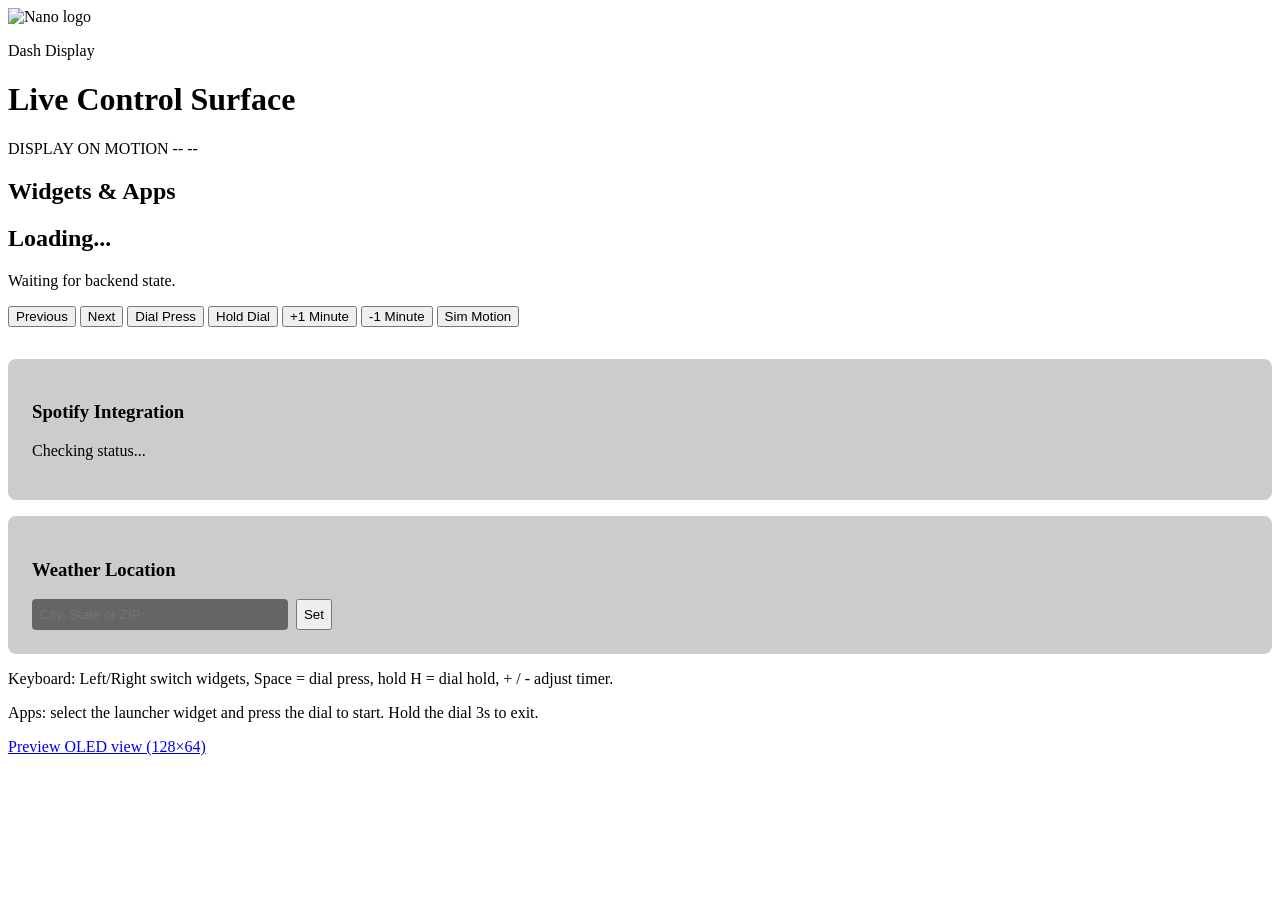
==== web/index.html @ b7e0e618 "1.4.0" ====
<!DOCTYPE html>
<html lang="en">
<head>
  <meta charset="UTF-8" />
  <meta name="viewport" content="width=device-width, initial-scale=1.0" />
  <title>Dash Control Surface</title>
  <link rel="icon" href="/logo.png" type="image/png" />
  <link rel="stylesheet" href="/styles.css" />
</head>
<body>
  <div class="ambient ambient-a"></div>
  <div class="ambient ambient-b"></div>
  <main class="shell">
    <header class="topbar">
      <div class="brand">
        <img src="/logo.png" alt="Nano logo" class="brand-mark" />
        <div class="brand-text">
          <p class="eyebrow">Dash Display</p>
          <h1>Live Control Surface</h1>
        </div>
      </div>
      <div class="status-cluster">
        <span class="badge" id="displayMode">DISPLAY ON</span>
        <span class="badge badge-soft" id="motionState">MOTION --</span>
        <span class="stamp" id="lastUpdate">--</span>
      </div>
    </header>

    <section class="main-grid">
      <nav class="widget-nav">
        <h2>Widgets & Apps</h2>
        <div id="widgetTabs" class="widget-tabs"></div>
      </nav>

      <article class="widget-panel" id="widgetPanel">
        <div class="widget-header">
          <h2 id="widgetName">Loading...</h2>
          <p id="widgetHint">Waiting for backend state.</p>
        </div>
        <div id="widgetBody" class="widget-body"></div>
      </article>
    </section>

    <section class="controls">
      <button data-action="previous">Previous</button>
      <button data-action="next">Next</button>
      <button data-action="press" class="accent">Dial Press</button>
      <button data-action="hold">Hold Dial</button>
      <button data-action="add_minute">+1 Minute</button>
      <button data-action="subtract_minute">-1 Minute</button>
      <button data-action="simulate_motion" class="accent-soft">Sim Motion</button>
    </section>
    <section class="spotify-settings" id="spotifySettings" style="margin-top: 2rem; padding: 1.5rem; background: rgba(0,0,0,0.2); border-radius: 8px;">
      <h3>Spotify Integration</h3>
      <p id="spotifyStatus" style="color: var(--text-muted);">Checking status...</p>
      <form id="spotifyForm" style="display: none; flex-direction: column; gap: 0.75rem; margin-top: 1rem; max-width: 300px;">
        <input type="text" id="spotifyClientId" placeholder="Client ID" style="padding: 0.5rem; border-radius: 4px; border: 1px solid var(--border-color); background: rgba(0,0,0,0.5); color: #fff;" required />
        <input type="password" id="spotifyClientSecret" placeholder="Client Secret" style="padding: 0.5rem; border-radius: 4px; border: 1px solid var(--border-color); background: rgba(0,0,0,0.5); color: #fff;" required />
        <input type="text" id="spotifyRedirectUri" placeholder="Redirect URI (optional)" style="padding: 0.5rem; border-radius: 4px; border: 1px solid var(--border-color); background: rgba(0,0,0,0.5); color: #fff;" />
        <p style="font-size: 0.8rem; color: var(--text-muted); margin: 0;">If blank, defaults to local IP. Set this to match Spotify Dashboard exactly if you use a custom domain or localhost.</p>
        <button type="submit" class="accent">Connect Spotify</button>
      </form>
    </section>

    <section class="weather-settings" style="margin-top: 1rem; padding: 1.5rem; background: rgba(0,0,0,0.2); border-radius: 8px;">
      <h3>Weather Location</h3>
      <form id="globalWeatherForm" style="display: flex; gap: 0.5rem; margin-top: 1rem; max-width: 300px;">
        <input type="text" id="globalWeatherLocation" placeholder="City, State or ZIP" style="flex: 1; padding: 0.5rem; border-radius: 4px; border: 1px solid var(--border-color); background: rgba(0,0,0,0.5); color: #fff;" />
        <button type="submit" class="accent">Set</button>
      </form>
    </section>

    <p class="keyboard-hint">
      Keyboard: Left/Right switch widgets, Space = dial press, hold H = dial hold, + / - adjust timer.
    </p>
    <p class="keyboard-hint">
      Apps: select the launcher widget and press the dial to start. Hold the dial 3s to exit.
    </p>
    <p class="keyboard-hint">
      <a href="/oled" target="_blank" rel="noopener">Preview OLED view (128×64)</a>
    </p>
  </main>

  <script src="/app.js"></script>
</body>
</html>
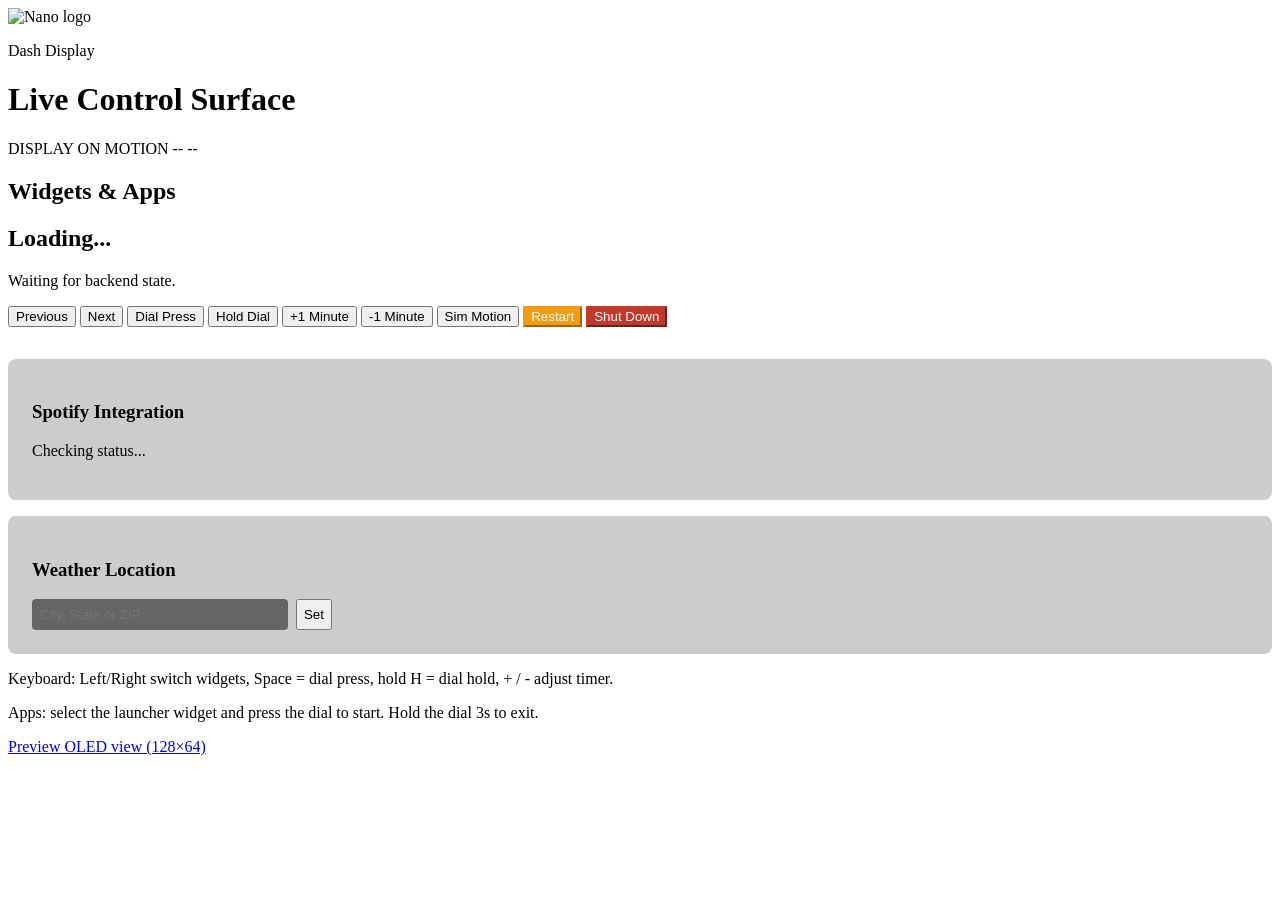
==== commit bd1ac4b4: "1.4.4" ====
--- a/web/index.html
+++ b/web/index.html
@@ -49,6 +49,8 @@
       <button data-action="add_minute">+1 Minute</button>
       <button data-action="subtract_minute">-1 Minute</button>
       <button data-action="simulate_motion" class="accent-soft">Sim Motion</button>
+      <button data-action="restart" class="accent-soft" style="background-color: #f39c12; color: #fff; border-color: #f39c12;">Restart</button>
+      <button data-action="shutdown" class="accent-soft" style="background-color: #c0392b; color: #fff; border-color: #c0392b;">Shut Down</button>
     </section>
     <section class="spotify-settings" id="spotifySettings" style="margin-top: 2rem; padding: 1.5rem; background: rgba(0,0,0,0.2); border-radius: 8px;">
       <h3>Spotify Integration</h3>
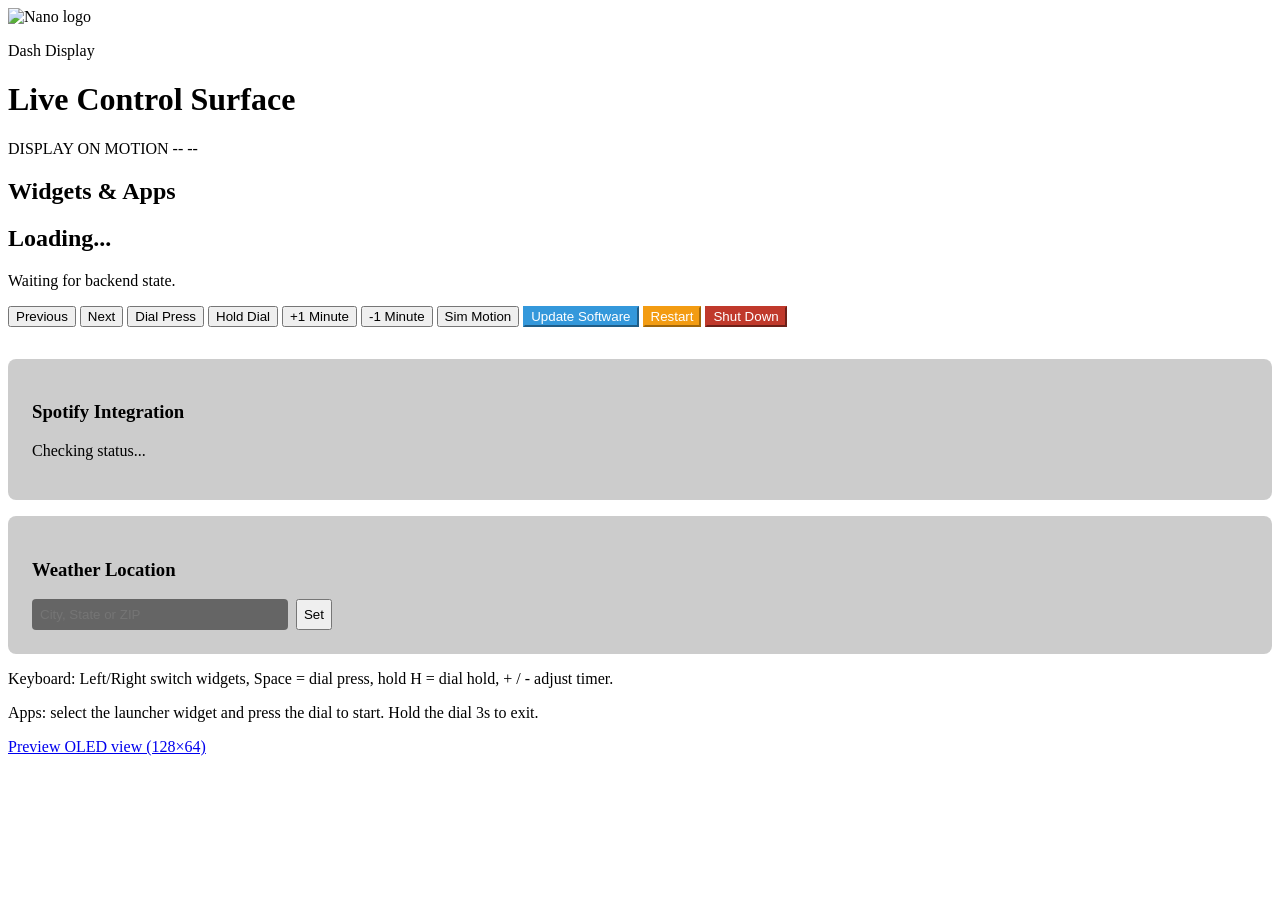
==== commit aabedf09: "." ====
--- a/web/index.html
+++ b/web/index.html
@@ -49,6 +49,7 @@
       <button data-action="add_minute">+1 Minute</button>
       <button data-action="subtract_minute">-1 Minute</button>
       <button data-action="simulate_motion" class="accent-soft">Sim Motion</button>
+      <button data-action="update_software" class="accent-soft" style="background-color: #3498db; color: #fff; border-color: #3498db;">Update Software</button>
       <button data-action="restart" class="accent-soft" style="background-color: #f39c12; color: #fff; border-color: #f39c12;">Restart</button>
       <button data-action="shutdown" class="accent-soft" style="background-color: #c0392b; color: #fff; border-color: #c0392b;">Shut Down</button>
     </section>
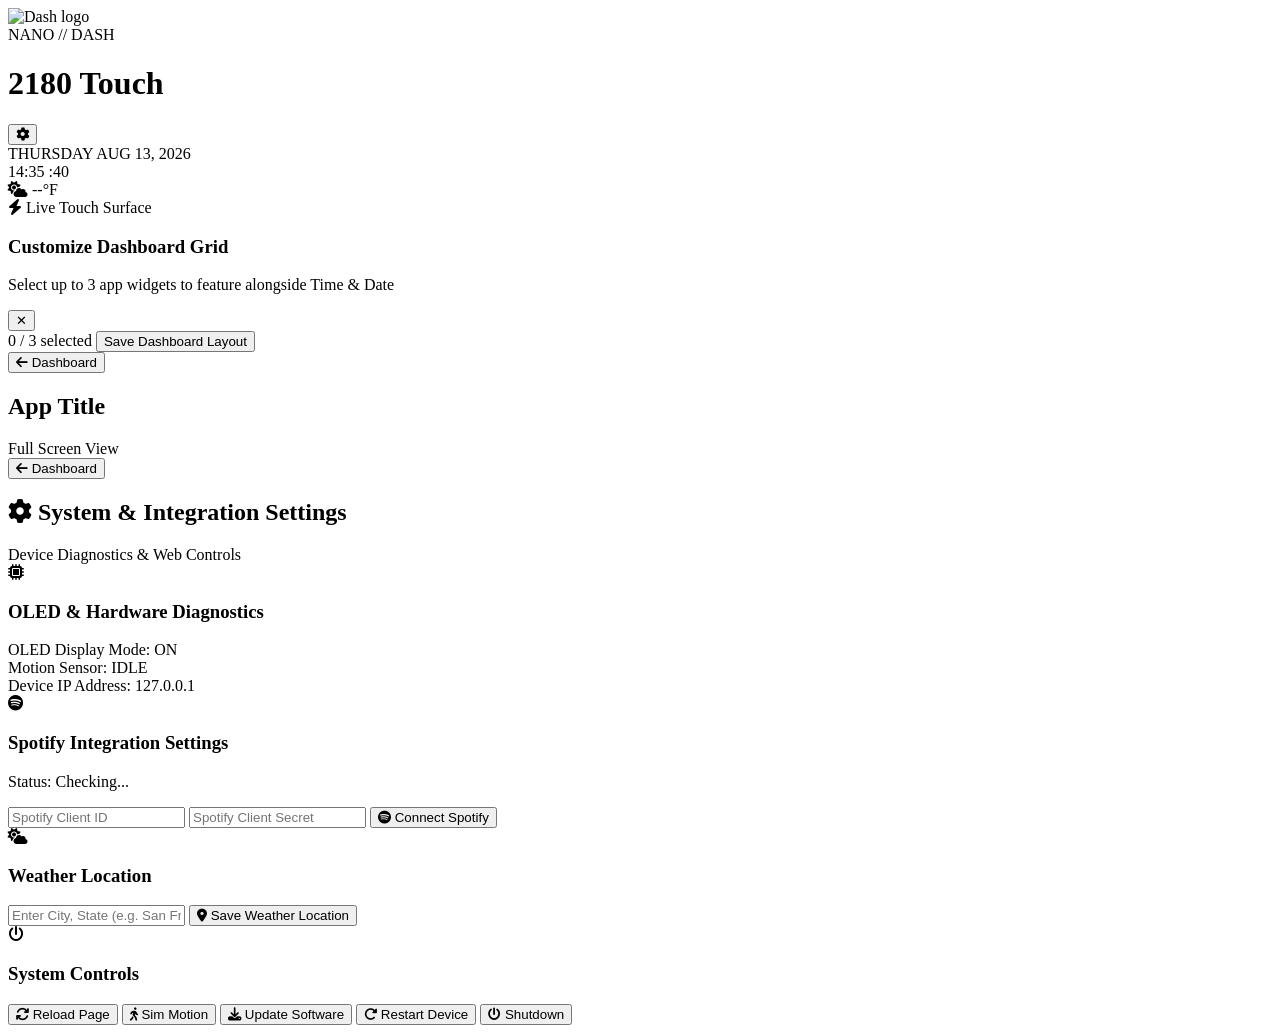
==== commit 2516c98d: "1.7.2" ====
--- a/web/index.html
+++ b/web/index.html
@@ -2,88 +2,192 @@
 <html lang="en">
 <head>
   <meta charset="UTF-8" />
-  <meta name="viewport" content="width=device-width, initial-scale=1.0" />
-  <title>Dash Control Surface</title>
+  <meta name="viewport" content="width=device-width, initial-scale=1.0, maximum-scale=1.0, user-scalable=no" />
+  <title>Dash 2180 — Touch Dashboard</title>
   <link rel="icon" href="/logo.png" type="image/png" />
-  <link rel="stylesheet" href="/styles.css" />
+  <link rel="preconnect" href="https://fonts.googleapis.com">
+  <link rel="preconnect" href="https://fonts.gstatic.com" crossorigin>
+  <link href="https://fonts.googleapis.com/css2?family=Google+Sans+Flex:opsz,wght@6..144,1..1000&family=Outfit:wght@400;500;600;700;800&family=JetBrains+Mono:wght@400;700&display=swap" rel="stylesheet">
+  <!-- Font Awesome 6.5.1 Vector Icons -->
+  <link rel="stylesheet" href="https://cdnjs.cloudflare.com/ajax/libs/font-awesome/6.5.1/css/all.min.css" />
+  <link rel="stylesheet" href="/wide.css?v=1.7.0" />
 </head>
 <body>
-  <div class="ambient ambient-a"></div>
-  <div class="ambient ambient-b"></div>
-  <main class="shell">
-    <header class="topbar">
+  <div id="appContainer" class="app-container">
+    <!-- Top Bar -->
+    <header class="top-bar">
       <div class="brand">
-        <img src="/logo.png" alt="Nano logo" class="brand-mark" />
-        <div class="brand-text">
-          <p class="eyebrow">Dash Display</p>
-          <h1>Live Control Surface</h1>
+        <img src="/logo.png" alt="Dash logo" class="brand-logo" />
+        <div class="brand-info">
+          <span class="brand-eyebrow">NANO // DASH</span>
+          <h1 class="brand-title">2180 Touch</h1>
         </div>
       </div>
-      <div class="status-cluster">
-        <span class="badge" id="displayMode">DISPLAY ON</span>
-        <span class="badge badge-soft" id="motionState">MOTION --</span>
-        <span class="stamp" id="lastUpdate">--</span>
+
+      <div class="top-actions">
+        <button class="icon-touch-btn" id="btnOpenSettings" title="System Settings">
+          <i class="fa-solid fa-gear"></i>
+        </button>
       </div>
     </header>
 
-    <section class="main-grid">
-      <nav class="widget-nav">
-        <h2>Widgets & Apps</h2>
-        <div id="widgetTabs" class="widget-tabs"></div>
-      </nav>
+    <!-- Main Dashboard View -->
+    <main id="dashboardView" class="dashboard-view">
+      <div id="dashboardGrid" class="dashboard-grid slots-2">
+        <!-- Persistent Time & Date Hero Card -->
+        <article class="widget-card time-hero-card" id="cardTime" data-app-id="time">
+          <div class="card-glow"></div>
+          <div class="time-hero-content">
+            <div class="time-header-line">
+              <span class="time-day" id="heroDay">THURSDAY</span>
+              <span class="time-date" id="heroDate">AUG 13, 2026</span>
+            </div>
+            <div class="time-main-display">
+              <span class="time-digits" id="heroTime">14:35</span>
+              <span class="time-seconds" id="heroSeconds">:40</span>
+            </div>
+            <div class="time-footer-meta" id="heroMeta">
+              <div class="meta-pill" id="heroWeatherPill">
+                <i class="fa-solid fa-cloud-sun pill-icon"></i>
+                <span class="pill-text" id="heroWeatherText">--°F</span>
+              </div>
+              <div class="meta-pill">
+                <i class="fa-solid fa-bolt pill-icon"></i>
+                <span class="pill-text">Live Touch Surface</span>
+              </div>
+            </div>
+          </div>
+        </article>
 
-      <article class="widget-panel" id="widgetPanel">
-        <div class="widget-header">
-          <h2 id="widgetName">Loading...</h2>
-          <p id="widgetHint">Waiting for backend state.</p>
+        <!-- Dynamic User App Slots Container -->
+        <div id="slotsContainer" class="slots-container">
+          <!-- Slots rendered dynamically via JS -->
         </div>
-        <div id="widgetBody" class="widget-body"></div>
-      </article>
+      </div>
+    </main>
+
+    <!-- Widget Selector Modal -->
+    <div id="widgetModal" class="modal-backdrop hidden">
+      <div class="modal-card">
+        <div class="modal-header">
+          <div>
+            <h3>Customize Dashboard Grid</h3>
+            <p>Select up to 3 app widgets to feature alongside Time & Date</p>
+          </div>
+          <button class="modal-close-btn" id="btnCloseModal">✕</button>
+        </div>
+        <div class="modal-body">
+          <div class="widget-picker-grid" id="pickerGrid">
+            <!-- App Choices rendered via JS -->
+          </div>
+        </div>
+        <div class="modal-footer">
+          <span class="slot-count-indicator" id="slotCountIndicator">0 / 3 selected</span>
+          <button class="touch-btn btn-primary" id="btnSaveConfig">Save Dashboard Layout</button>
+        </div>
+      </div>
+    </div>
+  </div>
+
+  <!-- Full Screen App Overlay View -->
+  <div id="appOverlayView" class="app-overlay-view hidden">
+    <header class="overlay-header">
+      <button class="touch-btn btn-back" id="btnBackToDash">
+        <i class="fa-solid fa-arrow-left"></i>
+        <span>Dashboard</span>
+      </button>
+      <div class="overlay-title-group">
+        <h2 id="overlayAppTitle">App Title</h2>
+        <span class="overlay-subtitle" id="overlayAppSubtitle">Full Screen View</span>
+      </div>
+      <div class="overlay-header-spacer"></div>
+    </header>
+
+    <section id="appOverlayContent" class="overlay-content">
+      <!-- Rendered Full Screen App UI -->
     </section>
+  </div>
 
-    <section class="controls">
-      <button data-action="previous">Previous</button>
-      <button data-action="next">Next</button>
-      <button data-action="press" class="accent">Dial Press</button>
-      <button data-action="hold">Hold Dial</button>
-      <button data-action="add_minute">+1 Minute</button>
-      <button data-action="subtract_minute">-1 Minute</button>
-      <button data-action="simulate_motion" class="accent-soft">Sim Motion</button>
-      <button data-action="update_software" class="accent-soft" style="background-color: #3498db; color: #fff; border-color: #3498db;">Update Software</button>
-      <button data-action="restart" class="accent-soft" style="background-color: #f39c12; color: #fff; border-color: #f39c12;">Restart</button>
-      <button data-action="shutdown" class="accent-soft" style="background-color: #c0392b; color: #fff; border-color: #c0392b;">Shut Down</button>
+  <!-- Dedicated Touch Settings Overlay View -->
+  <div id="settingsOverlayView" class="app-overlay-view settings-overlay hidden">
+    <header class="overlay-header">
+      <button class="touch-btn btn-back" id="btnCloseSettings">
+        <i class="fa-solid fa-arrow-left"></i>
+        <span>Dashboard</span>
+      </button>
+      <div class="overlay-title-group">
+        <h2><i class="fa-solid fa-gear"></i> System & Integration Settings</h2>
+        <span class="overlay-subtitle">Device Diagnostics & Web Controls</span>
+      </div>
+      <div class="overlay-header-spacer"></div>
+    </header>
+
+    <section class="settings-page-grid">
+      <!-- Section 1: OLED & System Status -->
+      <div class="settings-card">
+        <div class="settings-card-header">
+          <i class="fa-solid fa-microchip"></i>
+          <h3>OLED & Hardware Diagnostics</h3>
+        </div>
+        <div class="settings-metrics-list">
+          <div class="metric-row">
+            <span class="metric-label">OLED Display Mode:</span>
+            <span class="metric-value badge" id="cfgDisplayState">ON</span>
+          </div>
+          <div class="metric-row">
+            <span class="metric-label">Motion Sensor:</span>
+            <span class="metric-value badge" id="cfgMotionState">IDLE</span>
+          </div>
+          <div class="metric-row">
+            <span class="metric-label">Device IP Address:</span>
+            <span class="metric-value badge ip-badge" id="cfgIpAddress">127.0.0.1</span>
+          </div>
+        </div>
+      </div>
+
+      <!-- Section 2: Spotify Credentials & Status -->
+      <div class="settings-card">
+        <div class="settings-card-header">
+          <i class="fa-brands fa-spotify"></i>
+          <h3>Spotify Integration Settings</h3>
+        </div>
+        <p class="settings-status-text" id="cfgSpotifyStatus">Status: Checking...</p>
+        <form id="cfgSpotifyForm" class="settings-form-col">
+          <input type="text" id="cfgClientId" placeholder="Spotify Client ID" class="settings-input" />
+          <input type="password" id="cfgClientSecret" placeholder="Spotify Client Secret" class="settings-input" />
+          <button type="submit" class="touch-btn btn-primary"><i class="fa-brands fa-spotify"></i> Connect Spotify</button>
+        </form>
+      </div>
+
+      <!-- Section 3: Weather Location Config -->
+      <div class="settings-card">
+        <div class="settings-card-header">
+          <i class="fa-solid fa-cloud-sun"></i>
+          <h3>Weather Location</h3>
+        </div>
+        <form id="cfgWeatherForm" class="settings-form-col">
+          <input type="text" id="cfgWeatherLocation" placeholder="Enter City, State (e.g. San Francisco, CA)" class="settings-input" />
+          <button type="submit" class="touch-btn btn-primary"><i class="fa-solid fa-location-dot"></i> Save Weather Location</button>
+        </form>
+      </div>
+
+      <!-- Section 4: System Actions -->
+      <div class="settings-card">
+        <div class="settings-card-header">
+          <i class="fa-solid fa-power-off"></i>
+          <h3>System Controls</h3>
+        </div>
+        <div class="settings-actions-grid">
+          <button class="touch-btn" id="btnReloadWebInterface"><i class="fa-solid fa-arrows-rotate"></i> Reload Page</button>
+          <button class="touch-btn" id="btnSimulateMotion"><i class="fa-solid fa-person-walking"></i> Sim Motion</button>
+          <button class="touch-btn" id="btnUpdateSoftware"><i class="fa-solid fa-download"></i> Update Software</button>
+          <button class="touch-btn" id="btnRestartDevice"><i class="fa-solid fa-rotate-right"></i> Restart Device</button>
+          <button class="touch-btn" id="btnShutdownDevice"><i class="fa-solid fa-power-off"></i> Shutdown</button>
+        </div>
+      </div>
     </section>
-    <section class="spotify-settings" id="spotifySettings" style="margin-top: 2rem; padding: 1.5rem; background: rgba(0,0,0,0.2); border-radius: 8px;">
-      <h3>Spotify Integration</h3>
-      <p id="spotifyStatus" style="color: var(--text-muted);">Checking status...</p>
-      <form id="spotifyForm" style="display: none; flex-direction: column; gap: 0.75rem; margin-top: 1rem; max-width: 300px;">
-        <input type="text" id="spotifyClientId" placeholder="Client ID" style="padding: 0.5rem; border-radius: 4px; border: 1px solid var(--border-color); background: rgba(0,0,0,0.5); color: #fff;" required />
-        <input type="password" id="spotifyClientSecret" placeholder="Client Secret" style="padding: 0.5rem; border-radius: 4px; border: 1px solid var(--border-color); background: rgba(0,0,0,0.5); color: #fff;" required />
-        <input type="text" id="spotifyRedirectUri" placeholder="Redirect URI (optional)" style="padding: 0.5rem; border-radius: 4px; border: 1px solid var(--border-color); background: rgba(0,0,0,0.5); color: #fff;" />
-        <p style="font-size: 0.8rem; color: var(--text-muted); margin: 0;">If blank, defaults to local IP. Set this to match Spotify Dashboard exactly if you use a custom domain or localhost.</p>
-        <button type="submit" class="accent">Connect Spotify</button>
-      </form>
-    </section>
+  </div>
 
-    <section class="weather-settings" style="margin-top: 1rem; padding: 1.5rem; background: rgba(0,0,0,0.2); border-radius: 8px;">
-      <h3>Weather Location</h3>
-      <form id="globalWeatherForm" style="display: flex; gap: 0.5rem; margin-top: 1rem; max-width: 300px;">
-        <input type="text" id="globalWeatherLocation" placeholder="City, State or ZIP" style="flex: 1; padding: 0.5rem; border-radius: 4px; border: 1px solid var(--border-color); background: rgba(0,0,0,0.5); color: #fff;" />
-        <button type="submit" class="accent">Set</button>
-      </form>
-    </section>
-
-    <p class="keyboard-hint">
-      Keyboard: Left/Right switch widgets, Space = dial press, hold H = dial hold, + / - adjust timer.
-    </p>
-    <p class="keyboard-hint">
-      Apps: select the launcher widget and press the dial to start. Hold the dial 3s to exit.
-    </p>
-    <p class="keyboard-hint">
-      <a href="/oled" target="_blank" rel="noopener">Preview OLED view (128×64)</a>
-    </p>
-  </main>
-
-  <script src="/app.js"></script>
+  <script src="/wide.js?v=1.7.0" defer></script>
 </body>
 </html>
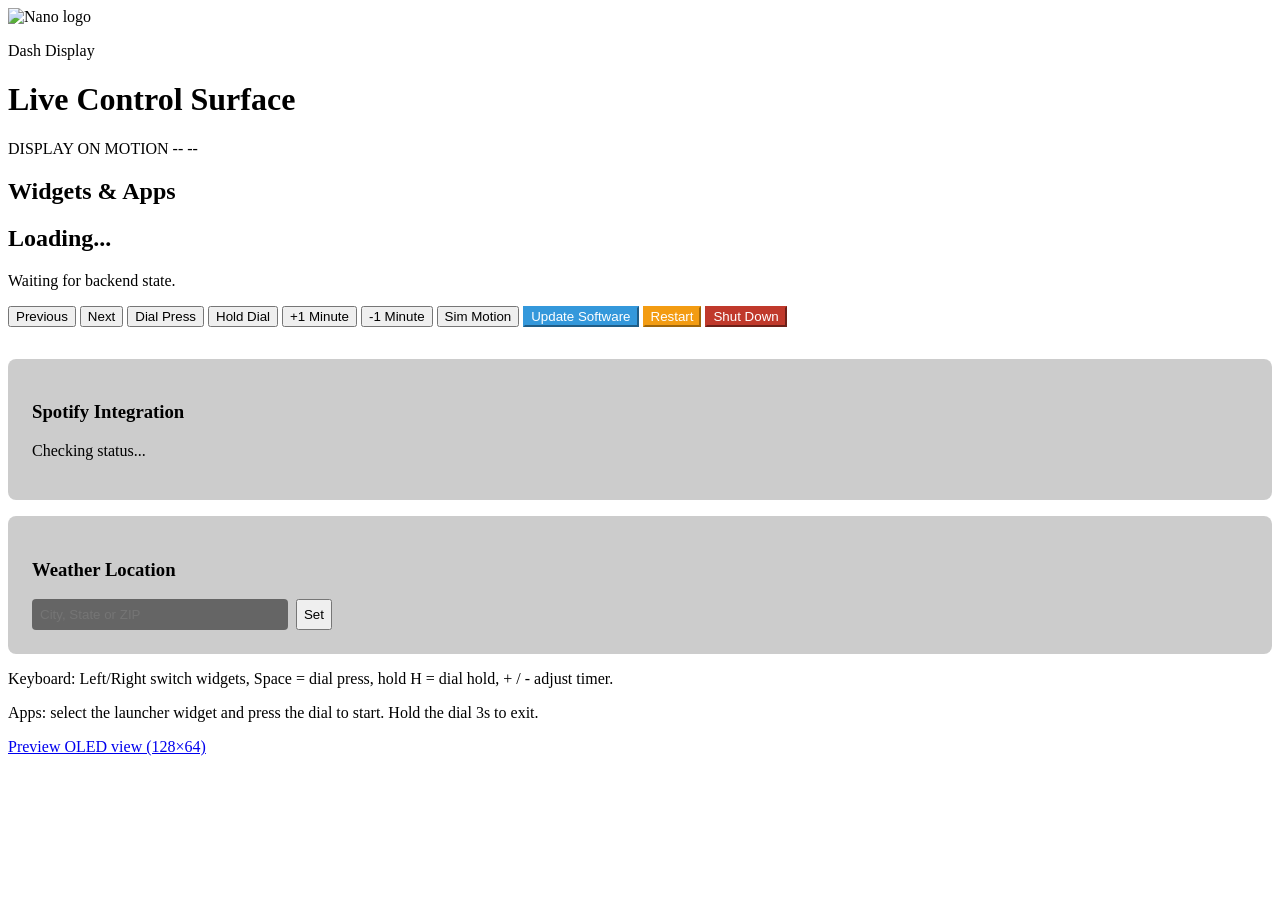
==== commit 5572ceab: "1.7.4?" ====
--- a/web/index.html
+++ b/web/index.html
@@ -2,192 +2,88 @@
 <html lang="en">
 <head>
   <meta charset="UTF-8" />
-  <meta name="viewport" content="width=device-width, initial-scale=1.0, maximum-scale=1.0, user-scalable=no" />
-  <title>Dash 2180 — Touch Dashboard</title>
+  <meta name="viewport" content="width=device-width, initial-scale=1.0" />
+  <title>Dash Control Surface</title>
   <link rel="icon" href="/logo.png" type="image/png" />
-  <link rel="preconnect" href="https://fonts.googleapis.com">
-  <link rel="preconnect" href="https://fonts.gstatic.com" crossorigin>
-  <link href="https://fonts.googleapis.com/css2?family=Google+Sans+Flex:opsz,wght@6..144,1..1000&family=Outfit:wght@400;500;600;700;800&family=JetBrains+Mono:wght@400;700&display=swap" rel="stylesheet">
-  <!-- Font Awesome 6.5.1 Vector Icons -->
-  <link rel="stylesheet" href="https://cdnjs.cloudflare.com/ajax/libs/font-awesome/6.5.1/css/all.min.css" />
-  <link rel="stylesheet" href="/wide.css?v=1.7.0" />
+  <link rel="stylesheet" href="/styles.css" />
 </head>
 <body>
-  <div id="appContainer" class="app-container">
-    <!-- Top Bar -->
-    <header class="top-bar">
+  <div class="ambient ambient-a"></div>
+  <div class="ambient ambient-b"></div>
+  <main class="shell">
+    <header class="topbar">
       <div class="brand">
-        <img src="/logo.png" alt="Dash logo" class="brand-logo" />
-        <div class="brand-info">
-          <span class="brand-eyebrow">NANO // DASH</span>
-          <h1 class="brand-title">2180 Touch</h1>
+        <img src="/logo.png" alt="Nano logo" class="brand-mark" />
+        <div class="brand-text">
+          <p class="eyebrow">Dash Display</p>
+          <h1>Live Control Surface</h1>
         </div>
       </div>
-
-      <div class="top-actions">
-        <button class="icon-touch-btn" id="btnOpenSettings" title="System Settings">
-          <i class="fa-solid fa-gear"></i>
-        </button>
+      <div class="status-cluster">
+        <span class="badge" id="displayMode">DISPLAY ON</span>
+        <span class="badge badge-soft" id="motionState">MOTION --</span>
+        <span class="stamp" id="lastUpdate">--</span>
       </div>
     </header>
 
-    <!-- Main Dashboard View -->
-    <main id="dashboardView" class="dashboard-view">
-      <div id="dashboardGrid" class="dashboard-grid slots-2">
-        <!-- Persistent Time & Date Hero Card -->
-        <article class="widget-card time-hero-card" id="cardTime" data-app-id="time">
-          <div class="card-glow"></div>
-          <div class="time-hero-content">
-            <div class="time-header-line">
-              <span class="time-day" id="heroDay">THURSDAY</span>
-              <span class="time-date" id="heroDate">AUG 13, 2026</span>
-            </div>
-            <div class="time-main-display">
-              <span class="time-digits" id="heroTime">14:35</span>
-              <span class="time-seconds" id="heroSeconds">:40</span>
-            </div>
-            <div class="time-footer-meta" id="heroMeta">
-              <div class="meta-pill" id="heroWeatherPill">
-                <i class="fa-solid fa-cloud-sun pill-icon"></i>
-                <span class="pill-text" id="heroWeatherText">--°F</span>
-              </div>
-              <div class="meta-pill">
-                <i class="fa-solid fa-bolt pill-icon"></i>
-                <span class="pill-text">Live Touch Surface</span>
-              </div>
-            </div>
-          </div>
-        </article>
+    <section class="main-grid">
+      <nav class="widget-nav">
+        <h2>Widgets & Apps</h2>
+        <div id="widgetTabs" class="widget-tabs"></div>
+      </nav>
 
-        <!-- Dynamic User App Slots Container -->
-        <div id="slotsContainer" class="slots-container">
-          <!-- Slots rendered dynamically via JS -->
+      <article class="widget-panel" id="widgetPanel">
+        <div class="widget-header">
+          <h2 id="widgetName">Loading...</h2>
+          <p id="widgetHint">Waiting for backend state.</p>
         </div>
-      </div>
-    </main>
+        <div id="widgetBody" class="widget-body"></div>
+      </article>
+    </section>
 
-    <!-- Widget Selector Modal -->
-    <div id="widgetModal" class="modal-backdrop hidden">
-      <div class="modal-card">
-        <div class="modal-header">
-          <div>
-            <h3>Customize Dashboard Grid</h3>
-            <p>Select up to 3 app widgets to feature alongside Time & Date</p>
-          </div>
-          <button class="modal-close-btn" id="btnCloseModal">✕</button>
-        </div>
-        <div class="modal-body">
-          <div class="widget-picker-grid" id="pickerGrid">
-            <!-- App Choices rendered via JS -->
-          </div>
-        </div>
-        <div class="modal-footer">
-          <span class="slot-count-indicator" id="slotCountIndicator">0 / 3 selected</span>
-          <button class="touch-btn btn-primary" id="btnSaveConfig">Save Dashboard Layout</button>
-        </div>
-      </div>
-    </div>
-  </div>
+    <section class="controls">
+      <button data-action="previous">Previous</button>
+      <button data-action="next">Next</button>
+      <button data-action="press" class="accent">Dial Press</button>
+      <button data-action="hold">Hold Dial</button>
+      <button data-action="add_minute">+1 Minute</button>
+      <button data-action="subtract_minute">-1 Minute</button>
+      <button data-action="simulate_motion" class="accent-soft">Sim Motion</button>
+      <button data-action="update_software" class="accent-soft" style="background-color: #3498db; color: #fff; border-color: #3498db;">Update Software</button>
+      <button data-action="restart" class="accent-soft" style="background-color: #f39c12; color: #fff; border-color: #f39c12;">Restart</button>
+      <button data-action="shutdown" class="accent-soft" style="background-color: #c0392b; color: #fff; border-color: #c0392b;">Shut Down</button>
+    </section>
+    <section class="spotify-settings" id="spotifySettings" style="margin-top: 2rem; padding: 1.5rem; background: rgba(0,0,0,0.2); border-radius: 8px;">
+      <h3>Spotify Integration</h3>
+      <p id="spotifyStatus" style="color: var(--text-muted);">Checking status...</p>
+      <form id="spotifyForm" style="display: none; flex-direction: column; gap: 0.75rem; margin-top: 1rem; max-width: 300px;">
+        <input type="text" id="spotifyClientId" placeholder="Client ID" style="padding: 0.5rem; border-radius: 4px; border: 1px solid var(--border-color); background: rgba(0,0,0,0.5); color: #fff;" required />
+        <input type="password" id="spotifyClientSecret" placeholder="Client Secret" style="padding: 0.5rem; border-radius: 4px; border: 1px solid var(--border-color); background: rgba(0,0,0,0.5); color: #fff;" required />
+        <input type="text" id="spotifyRedirectUri" placeholder="Redirect URI (optional)" style="padding: 0.5rem; border-radius: 4px; border: 1px solid var(--border-color); background: rgba(0,0,0,0.5); color: #fff;" />
+        <p style="font-size: 0.8rem; color: var(--text-muted); margin: 0;">If blank, defaults to local IP. Set this to match Spotify Dashboard exactly if you use a custom domain or localhost.</p>
+        <button type="submit" class="accent">Connect Spotify</button>
+      </form>
+    </section>
 
-  <!-- Full Screen App Overlay View -->
-  <div id="appOverlayView" class="app-overlay-view hidden">
-    <header class="overlay-header">
-      <button class="touch-btn btn-back" id="btnBackToDash">
-        <i class="fa-solid fa-arrow-left"></i>
-        <span>Dashboard</span>
-      </button>
-      <div class="overlay-title-group">
-        <h2 id="overlayAppTitle">App Title</h2>
-        <span class="overlay-subtitle" id="overlayAppSubtitle">Full Screen View</span>
-      </div>
-      <div class="overlay-header-spacer"></div>
-    </header>
+    <section class="weather-settings" style="margin-top: 1rem; padding: 1.5rem; background: rgba(0,0,0,0.2); border-radius: 8px;">
+      <h3>Weather Location</h3>
+      <form id="globalWeatherForm" style="display: flex; gap: 0.5rem; margin-top: 1rem; max-width: 300px;">
+        <input type="text" id="globalWeatherLocation" placeholder="City, State or ZIP" style="flex: 1; padding: 0.5rem; border-radius: 4px; border: 1px solid var(--border-color); background: rgba(0,0,0,0.5); color: #fff;" />
+        <button type="submit" class="accent">Set</button>
+      </form>
+    </section>
 
-    <section id="appOverlayContent" class="overlay-content">
-      <!-- Rendered Full Screen App UI -->
-    </section>
-  </div>
+    <p class="keyboard-hint">
+      Keyboard: Left/Right switch widgets, Space = dial press, hold H = dial hold, + / - adjust timer.
+    </p>
+    <p class="keyboard-hint">
+      Apps: select the launcher widget and press the dial to start. Hold the dial 3s to exit.
+    </p>
+    <p class="keyboard-hint">
+      <a href="/oled" target="_blank" rel="noopener">Preview OLED view (128×64)</a>
+    </p>
+  </main>
 
-  <!-- Dedicated Touch Settings Overlay View -->
-  <div id="settingsOverlayView" class="app-overlay-view settings-overlay hidden">
-    <header class="overlay-header">
-      <button class="touch-btn btn-back" id="btnCloseSettings">
-        <i class="fa-solid fa-arrow-left"></i>
-        <span>Dashboard</span>
-      </button>
-      <div class="overlay-title-group">
-        <h2><i class="fa-solid fa-gear"></i> System & Integration Settings</h2>
-        <span class="overlay-subtitle">Device Diagnostics & Web Controls</span>
-      </div>
-      <div class="overlay-header-spacer"></div>
-    </header>
-
-    <section class="settings-page-grid">
-      <!-- Section 1: OLED & System Status -->
-      <div class="settings-card">
-        <div class="settings-card-header">
-          <i class="fa-solid fa-microchip"></i>
-          <h3>OLED & Hardware Diagnostics</h3>
-        </div>
-        <div class="settings-metrics-list">
-          <div class="metric-row">
-            <span class="metric-label">OLED Display Mode:</span>
-            <span class="metric-value badge" id="cfgDisplayState">ON</span>
-          </div>
-          <div class="metric-row">
-            <span class="metric-label">Motion Sensor:</span>
-            <span class="metric-value badge" id="cfgMotionState">IDLE</span>
-          </div>
-          <div class="metric-row">
-            <span class="metric-label">Device IP Address:</span>
-            <span class="metric-value badge ip-badge" id="cfgIpAddress">127.0.0.1</span>
-          </div>
-        </div>
-      </div>
-
-      <!-- Section 2: Spotify Credentials & Status -->
-      <div class="settings-card">
-        <div class="settings-card-header">
-          <i class="fa-brands fa-spotify"></i>
-          <h3>Spotify Integration Settings</h3>
-        </div>
-        <p class="settings-status-text" id="cfgSpotifyStatus">Status: Checking...</p>
-        <form id="cfgSpotifyForm" class="settings-form-col">
-          <input type="text" id="cfgClientId" placeholder="Spotify Client ID" class="settings-input" />
-          <input type="password" id="cfgClientSecret" placeholder="Spotify Client Secret" class="settings-input" />
-          <button type="submit" class="touch-btn btn-primary"><i class="fa-brands fa-spotify"></i> Connect Spotify</button>
-        </form>
-      </div>
-
-      <!-- Section 3: Weather Location Config -->
-      <div class="settings-card">
-        <div class="settings-card-header">
-          <i class="fa-solid fa-cloud-sun"></i>
-          <h3>Weather Location</h3>
-        </div>
-        <form id="cfgWeatherForm" class="settings-form-col">
-          <input type="text" id="cfgWeatherLocation" placeholder="Enter City, State (e.g. San Francisco, CA)" class="settings-input" />
-          <button type="submit" class="touch-btn btn-primary"><i class="fa-solid fa-location-dot"></i> Save Weather Location</button>
-        </form>
-      </div>
-
-      <!-- Section 4: System Actions -->
-      <div class="settings-card">
-        <div class="settings-card-header">
-          <i class="fa-solid fa-power-off"></i>
-          <h3>System Controls</h3>
-        </div>
-        <div class="settings-actions-grid">
-          <button class="touch-btn" id="btnReloadWebInterface"><i class="fa-solid fa-arrows-rotate"></i> Reload Page</button>
-          <button class="touch-btn" id="btnSimulateMotion"><i class="fa-solid fa-person-walking"></i> Sim Motion</button>
-          <button class="touch-btn" id="btnUpdateSoftware"><i class="fa-solid fa-download"></i> Update Software</button>
-          <button class="touch-btn" id="btnRestartDevice"><i class="fa-solid fa-rotate-right"></i> Restart Device</button>
-          <button class="touch-btn" id="btnShutdownDevice"><i class="fa-solid fa-power-off"></i> Shutdown</button>
-        </div>
-      </div>
-    </section>
-  </div>
-
-  <script src="/wide.js?v=1.7.0" defer></script>
+  <script src="/app.js"></script>
 </body>
 </html>
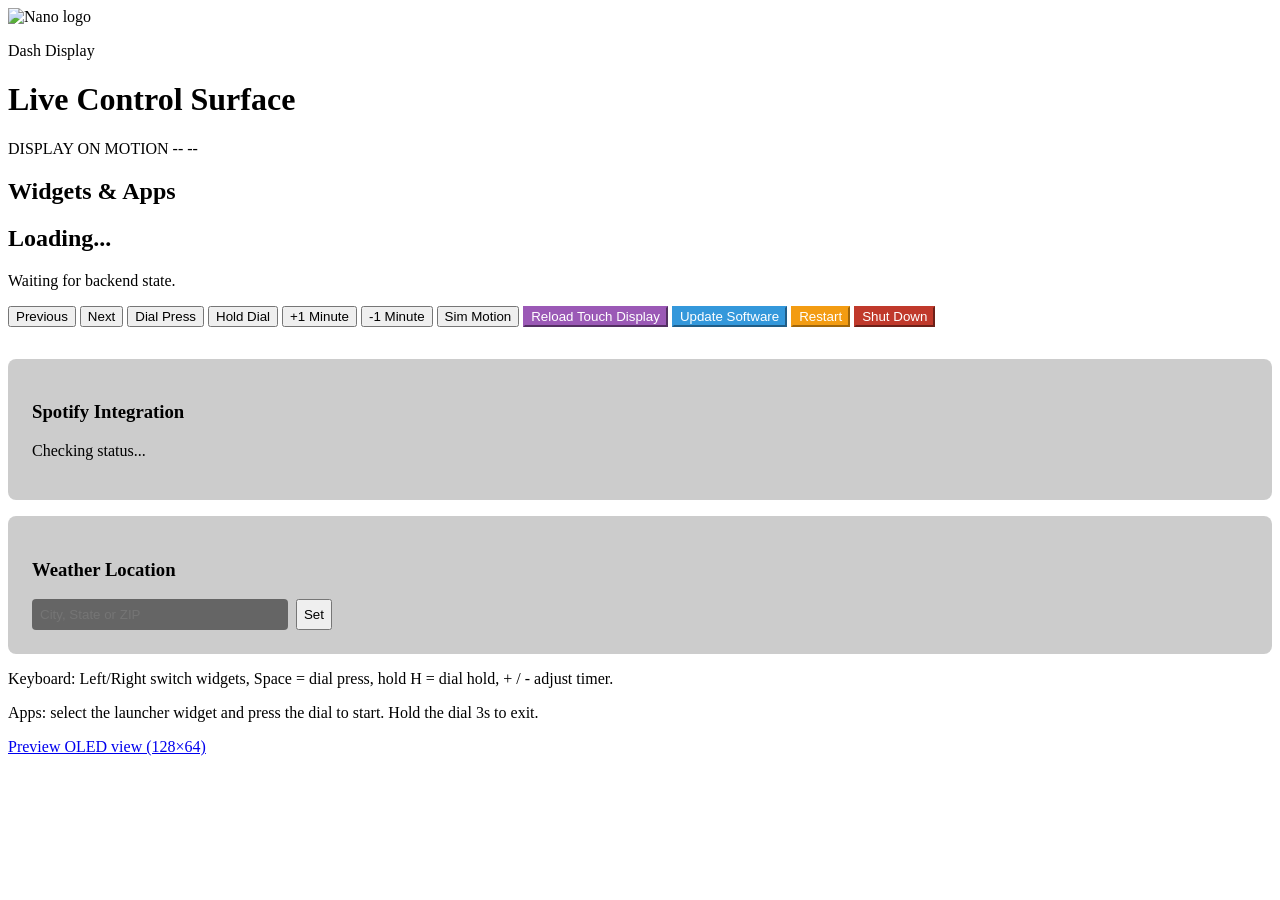
==== commit 2125c871: "1.7.6" ====
--- a/web/index.html
+++ b/web/index.html
@@ -49,6 +49,7 @@
       <button data-action="add_minute">+1 Minute</button>
       <button data-action="subtract_minute">-1 Minute</button>
       <button data-action="simulate_motion" class="accent-soft">Sim Motion</button>
+      <button data-action="reload_web_interface" class="accent-soft" style="background-color: #9b59b6; color: #fff; border-color: #9b59b6;">Reload Touch Display</button>
       <button data-action="update_software" class="accent-soft" style="background-color: #3498db; color: #fff; border-color: #3498db;">Update Software</button>
       <button data-action="restart" class="accent-soft" style="background-color: #f39c12; color: #fff; border-color: #f39c12;">Restart</button>
       <button data-action="shutdown" class="accent-soft" style="background-color: #c0392b; color: #fff; border-color: #c0392b;">Shut Down</button>
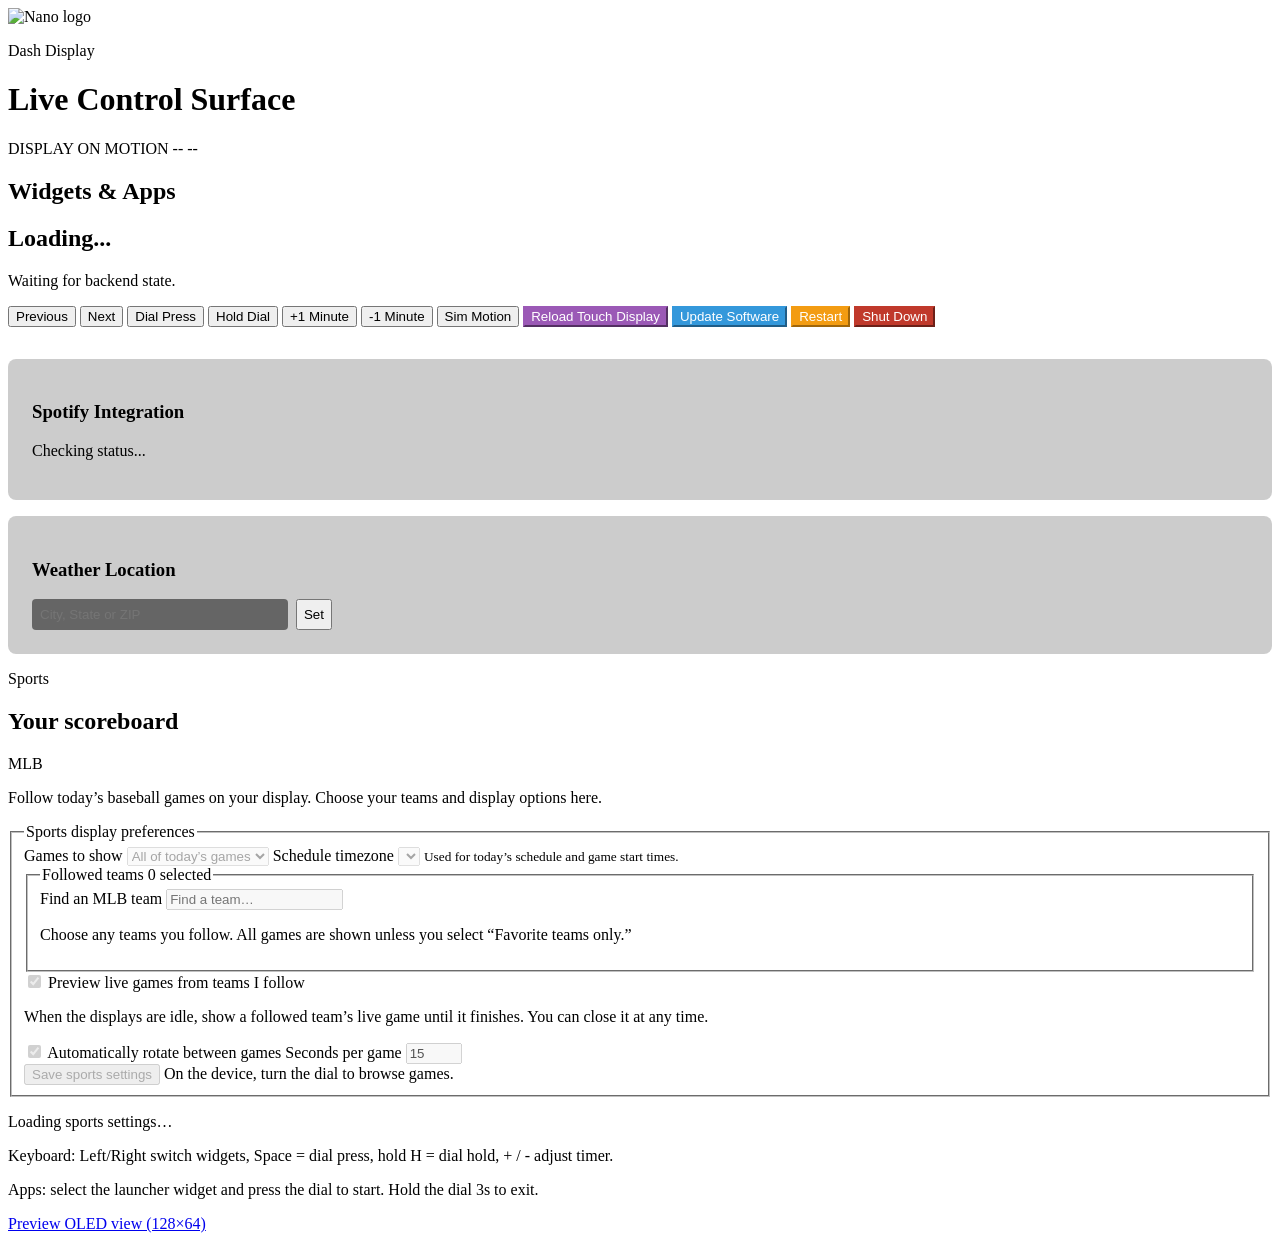
==== commit 3fce7b71: "2.3.4" ====
--- a/web/index.html
+++ b/web/index.html
@@ -74,6 +74,65 @@
       </form>
     </section>
 
+    <section class="sports-settings" id="sports-settings" aria-labelledby="sportsSettingsHeading">
+      <div class="sports-settings-heading">
+        <div>
+          <p class="eyebrow">Sports</p>
+          <h2 id="sportsSettingsHeading">Your scoreboard</h2>
+        </div>
+        <span class="sports-league-badge">MLB</span>
+      </div>
+      <p class="sports-settings-intro">Follow today’s baseball games on your display. Choose your teams and display options here.</p>
+      <form id="sportsForm">
+        <fieldset id="sportsConfigFields" disabled>
+          <legend class="sports-visually-hidden">Sports display preferences</legend>
+          <div class="sports-preferences-grid">
+            <label class="sports-field" for="sportsGameFilter">
+              <span>Games to show</span>
+              <select id="sportsGameFilter" name="game_filter">
+                <option value="all">All of today’s games</option>
+                <option value="favorites">Favorite teams only</option>
+              </select>
+            </label>
+            <label class="sports-field" for="sportsTimezone">
+              <span>Schedule timezone</span>
+              <select id="sportsTimezone" name="timezone" aria-describedby="sportsTimezoneHelp"></select>
+              <small id="sportsTimezoneHelp">Used for today’s schedule and game start times.</small>
+            </label>
+          </div>
+          <fieldset class="sports-favorites">
+            <legend>Followed teams <span id="sportsFavoriteCount">0 selected</span></legend>
+            <label class="sports-visually-hidden" for="sportsTeamSearch">Find an MLB team</label>
+            <input id="sportsTeamSearch" type="search" placeholder="Find a team…" autocomplete="off" aria-controls="sportsTeamList" />
+            <div id="sportsTeamList" class="sports-team-list"></div>
+            <p id="sportsTeamSearchEmpty" class="sports-field-help" hidden>No teams match your search.</p>
+            <p id="sportsFavoritesHelp" class="sports-field-help">Choose any teams you follow. All games are shown unless you select “Favorite teams only.”</p>
+          </fieldset>
+          <div class="sports-rotation-settings">
+            <label class="sports-checkbox-label" for="sportsAutoPreview">
+              <input id="sportsAutoPreview" name="auto_preview" type="checkbox" checked />
+              <span>Preview live games from teams I follow</span>
+            </label>
+            <p class="sports-field-help">When the displays are idle, show a followed team’s live game until it finishes. You can close it at any time.</p>
+            <label class="sports-checkbox-label" for="sportsAutoRotate">
+              <input id="sportsAutoRotate" name="auto_rotate" type="checkbox" checked />
+              <span>Automatically rotate between games</span>
+            </label>
+            <label class="sports-field sports-rotation-interval" for="sportsRotationSeconds">
+              <span>Seconds per game</span>
+              <input id="sportsRotationSeconds" name="rotation_seconds" type="number" min="5" max="300" step="1" value="15" required />
+            </label>
+          </div>
+          <div class="sports-save-row">
+            <button id="sportsSaveButton" type="submit" class="sports-button sports-save-button">Save sports settings</button>
+            <span class="sports-field-help">On the device, turn the dial to browse games.</span>
+          </div>
+        </fieldset>
+        <p id="sportsSettingsStatus" class="sports-settings-status" role="status" aria-live="polite">Loading sports settings…</p>
+        <button id="sportsRetryButton" type="button" class="sports-button" hidden>Try again</button>
+      </form>
+    </section>
+
     <p class="keyboard-hint">
       Keyboard: Left/Right switch widgets, Space = dial press, hold H = dial hold, + / - adjust timer.
     </p>
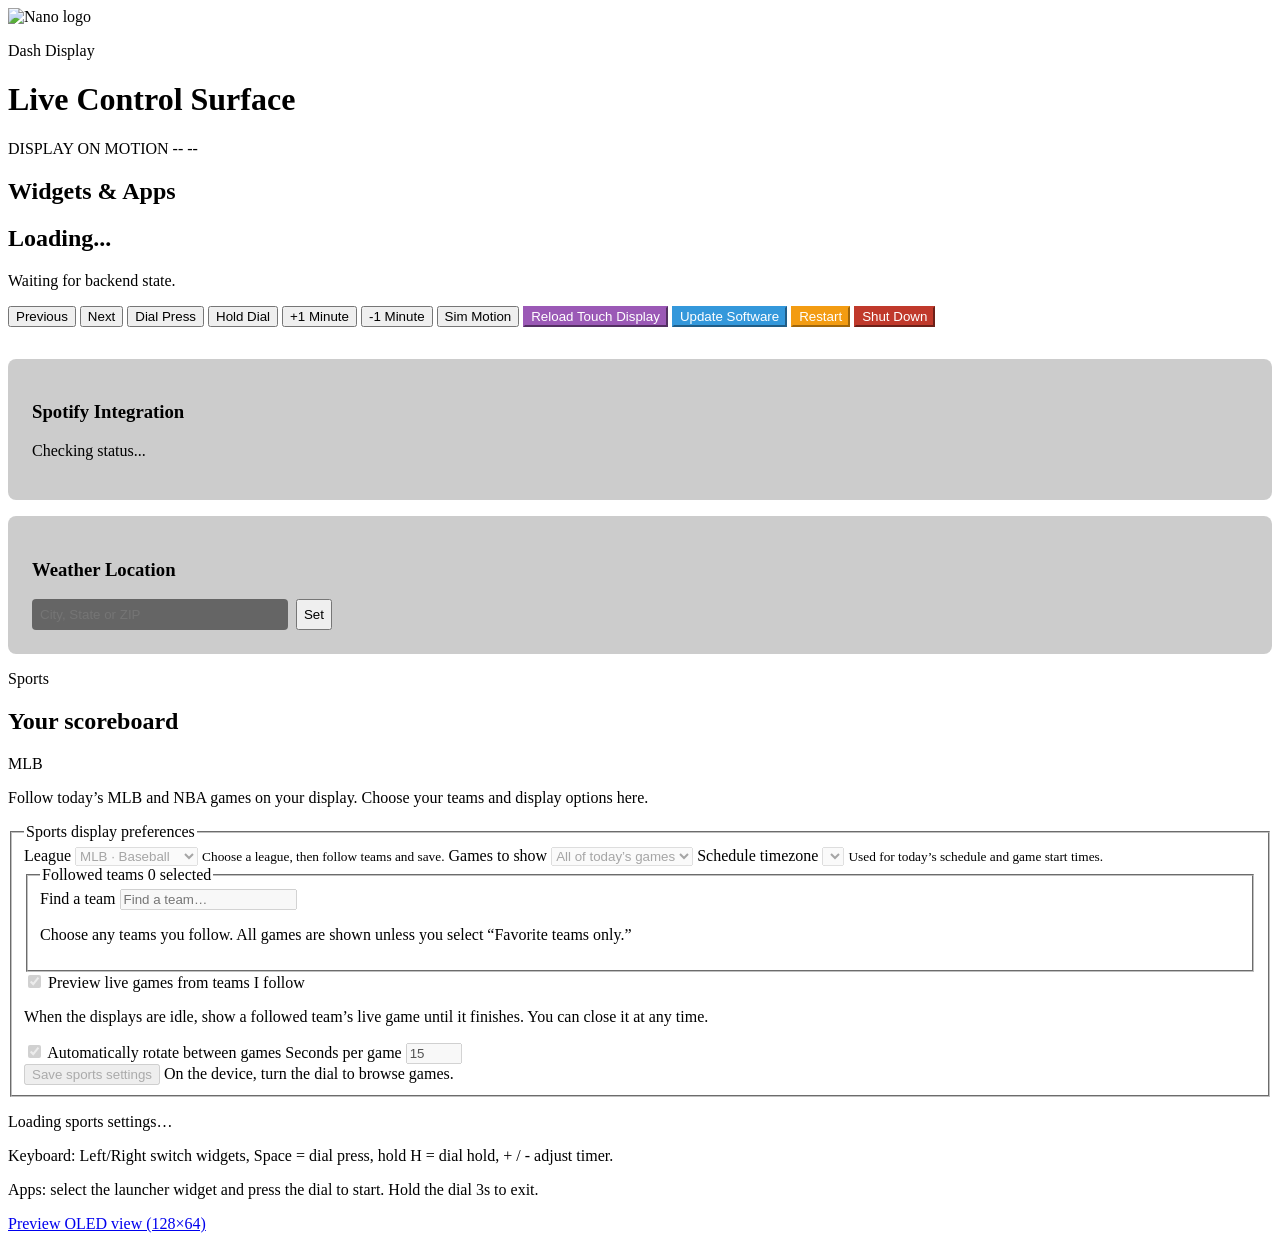
==== commit 002c730a: "." ====
--- a/web/index.html
+++ b/web/index.html
@@ -80,13 +80,17 @@
           <p class="eyebrow">Sports</p>
           <h2 id="sportsSettingsHeading">Your scoreboard</h2>
         </div>
-        <span class="sports-league-badge">MLB</span>
+        <span class="sports-league-badge" id="sportsLeagueBadge">MLB</span>
       </div>
-      <p class="sports-settings-intro">Follow today’s baseball games on your display. Choose your teams and display options here.</p>
+      <p class="sports-settings-intro">Follow today’s MLB and NBA games on your display. Choose your teams and display options here.</p>
       <form id="sportsForm">
         <fieldset id="sportsConfigFields" disabled>
           <legend class="sports-visually-hidden">Sports display preferences</legend>
           <div class="sports-preferences-grid">
+            <label class="sports-field" for="sportsLeague">League
+              <select id="sportsLeague" name="league"><option value="mlb">MLB · Baseball</option><option value="nba">NBA · Basketball</option></select>
+              <small>Choose a league, then follow teams and save.</small>
+            </label>
             <label class="sports-field" for="sportsGameFilter">
               <span>Games to show</span>
               <select id="sportsGameFilter" name="game_filter">
@@ -102,7 +106,7 @@
           </div>
           <fieldset class="sports-favorites">
             <legend>Followed teams <span id="sportsFavoriteCount">0 selected</span></legend>
-            <label class="sports-visually-hidden" for="sportsTeamSearch">Find an MLB team</label>
+            <label class="sports-visually-hidden" for="sportsTeamSearch">Find a team</label>
             <input id="sportsTeamSearch" type="search" placeholder="Find a team…" autocomplete="off" aria-controls="sportsTeamList" />
             <div id="sportsTeamList" class="sports-team-list"></div>
             <p id="sportsTeamSearchEmpty" class="sports-field-help" hidden>No teams match your search.</p>
